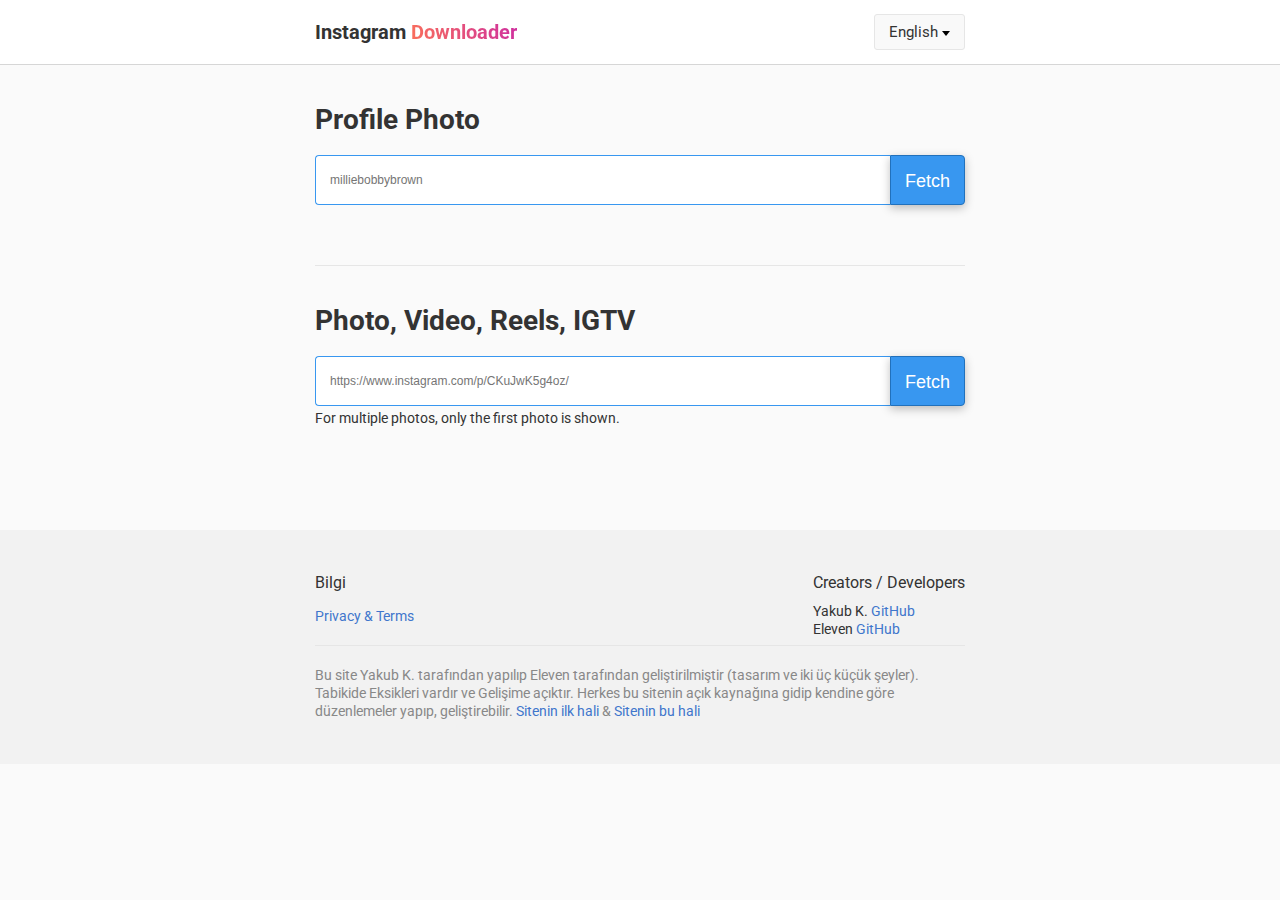
==== en.html @ a580e073 "Update en.html" ====
<!DOCTYPE html>
<html class="ltr" lang="en" dir="ltr">
   <head>
      <title>Instagram Downloader – Online Instagram Photo and Video downloader</title>
      <meta http-equiv="x-ua-compatible" content="ie=edge">
      <meta charset="utf-8">
      <meta name="viewport" content="width=device-width, initial-scale=1.0">
      <link rel="stylesheet" href="css/styles-fd42718d2a.css">
      <link rel="shortcut icon" href="https://instagram-brand.com/wp-content/uploads/2016/11/Instagram_AppIcon_Aug2017.png?w=300"/>
      <style type="text/css">
        .js div#preloader {
        position: fixed;
        left: 0;
        top: 0;
        z-index: 999;
        width: 100%;
        height: 100%;
        overflow: visible;
        background: #fff3ff url('https://i.pinimg.com/originals/fc/a6/b0/fca6b039de48f77a42c71747049d02ed.gif') no-repeat center center;
        }
     </style>
     <script src="https://code.jquery.com/jquery-1.10.2.js"></script>
     <script type="text/javascript">
        jQuery(document).ready(function ($) {
        
            $(window).load(function () {
                $('#preloader').fadeOut('slow', function () { $(this).remove(); });
            });
        
        });
     </script>
    </head>
   <body class="js" >
    <div id="preloader"></div>
      <div class="top" id="top">
         <div class="inner">
            <a class="logo" href="/">
            Instagram <span class="logo__core">Downloader</span></a>
            <nav class="top__nav">
               <ul>
                  <li class="menu-item filled">
                     <span class="has-items" role="button" tabindex="0" aria-expanded="false" aria-describedby="wcag-lang">English</span>
                     <ul>
                        <li><a class="current" href="#currentLang">English</a></li>
                        <li><a href="/tr.html">Türkçe</a></li>
                     </ul>
                  </li>
               </ul>
            </nav>
         </div>
      </div>
      <div class="container-top">
         <h1 class="title">Profile Photo</h1>
         <form class="js-downloader downloader" action="/api/get" method="post" onsubmit="event.preventDefault();">
            <div class="downloader__group"><input class="js-downloader__input downloader__input" type="text" id="kullaniciAdi" name="url" placeholder="milliebobbybrown"></div>
            <div class="downloader__actions"><span class="js-clear downloader__clear icon-close" tabindex="0" role="button"></span><button id="goruntule" class="button downloader__btn">Fetch</button></div>
         </form>
         <div class="row" style="margin-top:20px">
            <center>
            <div class="grid-7" id="profilediv">
            </div>
           </center>
    </div>
         <div class="js-media media"></div>
      </div>
      <div class="container-top">
        <h1 class="title">Photo, Video, Reels, IGTV</h1>
        <form class="js-downloader downloader" action="/api/get" method="post" onsubmit="event.preventDefault();">
           <div class="downloader__group"><input class="js-downloader__input downloader__input" type="text" id="picvid" name="url" placeholder="https://www.instagram.com/p/CKuJwK5g4oz/"><label class="downloader__help" for="instalink">For multiple photos, only the first photo is shown.</label></div>
           <div class="downloader__actions"><span class="js-clear downloader__clear icon-close" tabindex="0" role="button"></span><button id="indir" class="button downloader__btn">Fetch</button></div>
        </form>
        <div class="row" id="videodiv" style="margin-top:20px">
        </div>
     </div>
      <footer class="footer">
         <div class="inner">
            <nav class="footer__links">
               <ul class="footer-links__group">
                  <li class="list-title">Bilgi</li>
                  <li><a href="/#" style="text-decoration:none;">Privacy &amp; Terms</a></li>
               </ul>
               <div class="follow"><span class="follow__label">Creators / Developers</span>Yakub K. <a target="_blank" rel="noreferrer" href="https://github.com/yakubkrh" style="text-decoration:none;">GitHub</a><br>Eleven <a target="_blank" rel="noreferrer" href="https://github.com/elevenvac" style="text-decoration:none;">GitHub</a></div>
            </nav>
            <div class="footer__about">
               <div class="copy">Bu site Yakub K. tarafından yapılıp Eleven tarafından geliştirilmiştir (tasarım ve iki üç küçük şeyler). Tabikide Eksikleri vardır ve Gelişime açıktır. Herkes bu sitenin açık kaynağına gidip kendine göre düzenlemeler yapıp, geliştirebilir. <a target="_blank" rel="noreferrer" href="https://github.com/yakubkrh/instagramDownloader" style="text-decoration:none;">Sitenin ilk hali</a> & <a target="_blank" rel="noreferrer" href="https://github.com/elevenvac/instagram-downloader" style="text-decoration:none;">Sitenin bu hali</a></div>
            </div>
         </div>
      </footer>
      <link rel="preload" href="https://fonts.googleapis.com/css?family=Roboto:400,700">
      <link rel="stylesheet" href="https://fonts.googleapis.com/css?family=Roboto:400,700" media="print" onload="this.media='all'">
      <script src="js/jquery-1.12.4.js"></script>
      <script src="js/jquery-ui.js"></script>
      <script src="//maxcdn.bootstrapcdn.com/bootstrap/4.1.1/js/bootstrap.min.js"></script>
      <script>
          $(function () {
              $("#kullaniciAdi").autocomplete({
                  source: function (istek, sonuc) {
                      $.ajax({
                          url: "https://www.instagram.com/web/search/topsearch/?context=user&count=10&query=" + istek.term,
                          success: function (data) {
                              var obj = [];
                              $.each(data.users, function (i, yeni) {
                                  if (obj.indexOf(yeni.user.full_name) === -1) {
                                      obj.push({
                                          id: yeni.user.pk,
                                          label: yeni.user.full_name,
                                          title: yeni.user.username
                                      });
                                  }
                              });
                              sonuc(obj);
                          }
                      });
                  },
                  minLength: 2,
                  select: function (event, ui) {
                      event.preventDefault();
                      $("#kullaniciAdi").val(ui.item.title);
                  }
              });
          });
          $('#goruntule')['click'](function () {
              var kullaniciadi = $('#kullaniciAdi').val();
              var url = "https://www.instagram.com/" + kullaniciadi + "/?__a=1";
              $.getJSON(url, function (veri) {
                  $('#profilediv').empty();
                  var biografi = veri.graphql.user.biography;
                  biografi = biografi.replace(/\r\n/g, '<br />').replace(/[\r\n]/g, '<br />');
                  
                  var takipettigi = veri.graphql.user.edge_follow.count;
                  var takipedenler = veri.graphql.user.edge_followed_by.count;
                  var gonderisayisi = veri.graphql.user.edge_owner_to_timeline_media.count;
                  var tamad = veri.graphql.user.full_name;
                  var kullaniciadi = veri.graphql.user.username;
               
                  var profilresmi = veri.graphql.user.profile_pic_url;
                  var profilresmihd = veri.graphql.user.profile_pic_url_hd;
                  var txt = "Profili Gör";
                  var str = "";
                  str += '<div class="card text-center">' + '<img src="' + profilresmi + '" alt="profile-pic" class="profile" style="width:200px;border-radius:5px">' + '<br />';
                  str += '<p class="font-weight-light">' + tamad + '  (' + kullaniciadi + ')' + '</p>' + '<p class="job-title">' + biografi + '</p>';
                  str += '<a rel="nofollow" href="' + profilresmihd + '&amp;dl=1' + '" class="downloadbutton btn">'+"Profil Fotoğrafını İndir"+ '</a>';
                  str += '<div class="container-fluid">' + '<div style="display: inline-flex">';
                  str += '<div>' + '<h3 class="box-header">' + gonderisayisi + '</h3>' + '<p class="followers">' + "Gonderiler" + '</p>';
                  str += '</div>' + '&ensp;&ensp;' + '<div>' + '<h3>' + takipettigi + '</h3>' + '<p class="followers">' + "Takip Ettiği" + '</p>' + '</div>' +'&ensp;&ensp;';
                  str += '<div>' + '<h3>' + takipedenler + '</h3>' + '<p class="followers">' + "Takip Edenler" + '</p>' + '</div>' + '</div>' + '</div>' + '</div>';
                  $('#profilediv').append(str);
                
                 
                
              })
          });
          $('#indir')['click'](function (e) {
              var picvidlink = $('#picvid').val();
              var yenilink = "";
              var a = picvidlink;
              var temp = new Array();
              temp = a.split("?igshid=");
              yenilink = temp[0];
              var qs = yenilink + '?__a=1';
              $.getJSON(qs, function (veri) {
                  $('#videodiv').empty();
                  console.log(veri.graphql.shortcode_media.owner.profile_pic_url);
                  var profilpictureurl = veri.graphql.shortcode_media.owner.profile_pic_url;
                  var fullname = veri.graphql.shortcode_media.owner.full_name;
                  var username = veri.graphql.shortcode_media.owner.username;

                  var gonderiurl = "";
                  var text = "";
                  var degisecekstr = "";
                  var gonderitipi = veri.graphql.shortcode_media.__typename;
                  if (gonderitipi == "GraphVideo") {
                      gonderiurl = veri.graphql.shortcode_media.video_url;
                      text = "Videoyu İndir";
                      degisecekstr += '<video id="video" width="100%" autoplay="autoplay" loop="loop" muted="muted" controls="" __idm_id__="909815809">' + '<source src="' + gonderiurl + '" type="video/mp4">' + '</video>';
                  }
                  if (gonderitipi == "GraphImage") {
                      gonderiurl = veri.graphql.shortcode_media.display_url;
                      text = "Fotoğrafı İndir";
                      degisecekstr += '<img src="' + gonderiurl + '" style="width:100%;border-radius:5px;" class="profilepic img-circle" >';
                  }
                  if (gonderitipi == "GraphSidecar") {
                      gonderiurl = veri.graphql.shortcode_media.display_url;
                      text = "Fotoğrafı İndir";
                      degisecekstr += '<img src="' + gonderiurl + '" style="width:100%;border-radius:5px;" class="downloadimage" >';
                  } var str = "";

                 /* str += '<div class="card text-center">' + '<img src="' + gonderiurl + '" alt="profile-pic" class="profile" style="border-radius:5px">' + '<br />';
                  str += '<p class="font-weight-light">' + fullname + '  (' + username + ')' + '</p>' + '<p class="job-title">' + biografi + '</p>';
                  str += '<a rel="nofollow" href="' + profilpictureurl + '&amp;dl=1' + '" class="downloadbutton btn">'+"Fotoğrafı İndir"+ '</a>';
                  str += '<div class="container-fluid">' + '<div style="display: inline-flex">';
                  str += '<div>' + '<h3 class="box-header">' + gonderisayisi + '</h3>' + '<p class="followers">' + "Gonderiler" + '</p>';
                  str += '</div>' + '&ensp;&ensp;' + '<div>' + '<h3>' + takipettigi + '</h3>' + '<p class="followers">' + "Takip Ettiği" + '</p>' + '</div>' +'&ensp;&ensp;';
                  str += '<div>' + '<h3>' + takipedenler + '</h3>' + '<p class="followers">' + "Takip Edenler" + '</p>' + '</div>' + '</div>' + '</div>' + '</div>';
                  */
                  str += '<div id="data">' + '<center>';
                  str += degisecekstr;
                  str += '<a rel="nofollow" href="' + gonderiurl + '&amp;dl=1' + '<br>' + '"class="downloadbutton btn btn-group-justified">' + text + '</a>';
                  str += '</div>' + '</center>';
                  /*str += '<div class="card text-center">' + '<img src="' + gonderiurl + '" alt="profile-pic" class="profile" style="border-radius:5px;width:150px;">' + '<br />';
                  str += '<a rel="nofollow" href="' + gonderiurl + '&amp;dl=1' + '" class="downloadbutton btn btn-group-justified">' + text + '</a>';*/
                 /* str += '<a href="/"><img class="profilepic img-circle" src="' + profilpictureurl + '">' + '</a>';
                  str += '<a href="#" class="profilename">' + fullname + '</a>' + '<br>';
                  str += '<a href="#" class="username">' + '<span id="username" class="text-muted">' + username + '</span>' + '</a>' + '</div>';
                  str += '<div id="data">';
                  str += degisecekstr;
                  str += '<a rel="nofollow" href="' + gonderiurl + '&amp;dl=1' + '" class="downloadbutton btn btn-group-justified">' + text + '</a>';
                  */str += '</div>';
                  $('#videodiv').append(str);
              })
          });
      </script>
    </body>
</html>
---- css/styles-fd42718d2a.css ----
.downloadbutton {
    cursor: pointer;
    -webkit-appearance: none;
    border-radius: 3px;
    border-style: solid;
    border-width: 1px;
    font-size: 14px;
    font-weight: 300;
    line-height: 30px;
    outline: none;
    overflow: hidden;
    text-overflow: ellipsis;
    white-space: nowrap;
    background: #3897f0;
    border-color: #3897f0;
    color: #fff;
    margin-top: 10px;
    margin-right: 10px;
    margin-bottom: 30px;
    padding-left: 40px;
    padding-right: 40px;
    padding-top: 6px;
    padding-bottom: 6px;
    text-decoration:none;
}
.downloadbutton:hover {
    color: #fff;
}
.downloadbutton:focus {
    color: #fff;
    -webkit-appearance: none;
}

.hidden-sm {
	display: none
}

.row {
	position: relative;
	width: 100%
}

.row [class^="col"] {
	float: left;
	margin: 0.5rem 2%;
	min-height: 0.125rem
}

.row::after {
	content: "";
	display: table;
	clear: both
}

.col-1,
.col-2,
.col-3,
.col-4,
.col-5,
.col-6,
.col-7,
.col-8,
.col-9,
.col-10,
.col-11,
.col-12 {
	width: 96%
}

.col-1-sm {
	width: 4.33333%
}

.col-2-sm {
	width: 12.66667%
}

.col-3-sm {
	width: 21%
}

.col-4-sm {
	width: 29.33333%
}

.col-5-sm {
	width: 37.66667%
}

.col-6-sm {
	width: 46%
}

.col-7-sm {
	width: 54.33333%
}

.col-8-sm {
	width: 62.66667%
}

.col-9-sm {
	width: 71%
}

.col-10-sm {
	width: 79.33333%
}

.col-11-sm {
	width: 87.66667%
}

.col-12-sm {
	width: 96%
}

@media only screen and (min-width: 45em) {
	.col-1 {
		width: 4.33333%
	}
	.col-2 {
		width: 12.66667%
	}
	.col-3 {
		width: 21%
	}
	.col-4 {
		width: 29.33333%
	}
	.col-5 {
		width: 37.66667%
	}
	.col-6 {
		width: 46%
	}
	.col-7 {
		width: 54.33333%
	}
	.col-8 {
		width: 62.66667%
	}
	.col-9 {
		width: 71%
	}
	.col-10 {
		width: 79.33333%
	}
	.col-11 {
		width: 87.66667%
	}
	.col-12 {
		width: 96%
	}
	.hidden-sm {
		display: block
	}
}

@font-face {
	font-family: 'icomoon';
	src: url("../fonts/icomoon.eot?v=1");
	src: url("../fonts/icomoon.eot?v=1#iefix") format("embedded-opentype"), url("../fonts/icomoon.ttf?v=1") format("truetype"), url("../fonts/icomoon.woff?v=1") format("woff"), url("../fonts/icomoon.svg?v=1") format("svg");
	font-weight: normal;
	font-style: normal;
	font-display: swap
}

[class^="icon-"],
[class*=" icon-"] {
	font-family: 'icomoon' !important;
	speak: none;
	font-style: normal;
	font-weight: normal;
	font-variant: normal;
	text-transform: none;
	line-height: 1;
	-webkit-font-smoothing: antialiased;
	-moz-osx-font-smoothing: grayscale
}

.icon-logo:before {
	content: "\e904"
}

.icon-smile:before {
	content: "\e903"
}

.icon-sidecar:before {
	content: "\e901"
}

.icon-video:before {
	content: "\e900"
}

.icon-spinner:before {
	content: "\e97b"
}

.icon-export:before {
	content: "\e902"
}

.icon-instagram:before {
	content: "\ea92"
}

.icon-close:before {
	content: "\ea0f"
}

.icon-check:before {
	content: "\f00c"
}

.icon-image:before {
	content: "\f03e"
}

.icon-download:before {
	content: "\f019"
}

.icon-facebook:before {
	content: "\f09a"
}

.icon-youtube:before {
	content: "\f167"
}

.icon-comment:before {
	content: "\e906"
}

.icon-like:before {
	content: "\e905"
}

.icon-copy:before {
	content: "\e907"
}

.adsense {
	width: 650px;
	height: 90px;
	display: block;
	position: relative;
	margin: 0 auto;
	background: #f1f1f1
}

.adsense__loading {
	width: 100%;
	height: 100%;
	background-color: rgba(255, 255, 255, 0.9);
	display: table;
	position: absolute;
	top: 0;
	left: 0
}

.adsense__loaded .adsense__loading {
	display: none
}

.adsense__loading span {
	text-align: center;
	vertical-align: middle;
	display: table-cell
}

.adsense:before {
	display: none !important
}

.adsense ins {
	width: 100%;
	height: 100%;
	display: block
}

@media screen and (max-width: 1024px) {
	.adsense {
		width: 728px;
		min-height: 90px;
		max-height: 90px
	}
	.adsense:before {
		content: '1024'
	}
}

@media screen and (max-width: 800px) {
	.adsense {
		width: 100%;
		min-height: 60px;
		max-height: 90px
	}
	.adsense:before {
		content: '800'
	}
}

.generator {
	display: flex;
	flex-direction: row;
	justify-content: center;
	margin: 40px 0;
	align-items: baseline
}

@media only screen and (max-device-width: 414px) {
	.generator {
		flex-direction: column;
		align-items: center
	}
}

.generator__section {
	margin-left: 40px;
	width: 350px
}

@media only screen and (max-device-width: 414px) {
	.generator__section {
		margin-left: 0;
		margin-top: 10px;
		width: 300px
	}
}

.generator__profile {
	width: 220px;
	padding: 18px 8px;
	background: #fff;
	border-radius: 18px;
	box-shadow: 0 5px 10px 0 rgba(0, 0, 0, 0.16)
}

.generator__profile-image {
	max-width: 100%;
	min-height: 200px;
	background: #f9f9f9;
	display: block;
	box-sizing: border-box
}

.generator__profile-image.holder {
	border: 2px dashed transparent;
	cursor: pointer;
	display: flex;
	align-items: center;
	justify-content: center;
	color: #ccc
}

.generator__profile-image img {
	max-width: 100%
}

.generator__profile-top {
	margin-bottom: 5px
}

.generator__profile-avatar {
	background: #f1f1f1;
	border-radius: 50%;
	width: 30px;
	height: 30px;
	margin-right: 5px;
	display: inline-block;
	vertical-align: middle
}

.generator__profile-name {
	font-weight: bold
}

.file-upload {
	position: relative
}

.file-upload input {
	position: absolute;
	left: 0;
	top: 0;
	width: 100%;
	height: 100%;
	z-index: 1;
	opacity: 0;
	cursor: pointer
}

.file-upload__label {
	font-size: 16px;
	margin-bottom: 5px;
	display: block;
	padding: 10px;
	border: 2px dashed #e6e6e6;
	transition: all .2s ease;
	cursor: pointer
}

.file-upload__name {
	display: block;
	color: #3897f0;
	font-size: 13px;
	margin-top: 4px;
	word-break: break-all
}

.file-upload__name:empty {
	display: none
}

input.uploaded+.file-upload__label,
input:hover+.file-upload__label,
input:focus+.file-upload__label {
	border-color: #3897f0
}

.generator__suggestion {
	margin-top: 20px;
	padding-top: 20px;
	border-top: 1px solid #e6e6e6
}

.generator__suggestion h3 {
	margin: 0
}

.generator__suggestion p {
	margin: 0;
	color: #656565
}

.generator__suggestion-tags {
	padding: 10px;
	border: 1px solid #e6e6e6;
	margin: 10px 0
}

.tag {
	padding: 2px 3px;
	cursor: pointer;
	border: 1px solid #ccc;
	display: inline-block;
	margin: 0 4px 4px 0;
	border-radius: 3px;
	transition: all .2s ease
}

.tag:hover {
	border-color: #3897f0
}

.tag:focus {
	border-color: #000;
	border-style: dashed
}

.tag__remove {
	user-select: none;
	margin-left: 4px
}

.tag__count {
	color: #a5a5a5;
	font-size: 11px
}

.user-profile {
	display: flex;
	flex-direction: row
}

.user-profile__pic {
	width: 160px;
	display: inline-block;
	text-align: center;
	margin-right: 24px
}

.user-profile__pic img {
	display: block;
	max-width: 100%;
	border-radius: 100%;
	margin-bottom: 4px
}

.user-profile__username {
	font-size: 20px;
	margin-bottom: 5px
}

.user-profile__fullname {
	font-weight: bold
}

.user-profile__follow {
	margin: 10px 0
}

.user-profile__desc {
	margin: 5px 0 10px
}

.post-export {
	position: absolute;
	bottom: 35px;
	padding: 3px 14px;
	text-align: left;
	background: rgba(255, 255, 255, 0.8);
	width: 100%;
	box-sizing: border-box;
	-webkit-transition: all .1s ease-out;
	-moz-transition: all .1s ease-out;
	-ms-transition: all .1s ease-out;
	-o-transition: all .1s ease-out;
	transition: all .1s ease-out
}

.post-export__type {
	display: flex;
	color: #000;
	text-decoration: none;
	font-size: 13px;
	align-items: center;
	line-height: 16px
}

.post-export__type .icon-export {
	font-size: 24px;
	margin-right: 7px
}

.post-stat {
	background: #f1f1f1de;
	border-radius: 3px 3px 0 0;
	padding: 2px 5px;
	text-align: left;
	font-size: 10px;
	position: absolute;
	width: 100%
}

.post-stat__copy {
	cursor: pointer
}

.scroll-area {
	max-height: 214px;
	overflow: auto
}

.sample-excel__icon {
	background: url("../images/icon-excel.png") 0 0 no-repeat;
	background-size: contain;
	padding-left: 18px;
	font-weight: bold
}

.spreadsheet-icon {
	background: url("/assets/images/icons/google-spreadsheet-icon.svg") no-repeat 0px 0px;
	width: 20px;
	height: 20px;
	display: inline-block;
	vertical-align: top;
	margin: 2px 0 0 -2px
}

.foot .sample-excel__icon {
	font-size: 13px;
	font-weight: normal;
	padding-left: 24px
}

.export-icon-winner {
	width: 20px;
	vertical-align: middle
}

.export-drop-down {
	background: #f9f9f9;
	padding: 5px;
	border-radius: 3px;
	margin: 5px 0 15px
}

.export-order-details {
	font-size: 14px;
	line-height: 22px;
	color: #4b4b4b
}

.faq-section details[open] {
	border: 1px solid #3897f0;
	box-shadow: 0 1px 3px 0 rgba(44, 119, 189, 0.3)
}

.faq-section summary {
	display: block;
	font-size: 16px
}

.faq-section summary~* {
	padding: 0 0 0 10px
}

.faq-section .block-bordered {
	padding: 5px
}

.svg-icon {
	width: 20px;
	vertical-align: middle;
	margin-right: 5px
}

.customer-support {
	list-style: none;
	padding: 0
}

.customer-support li {
	margin: 0 0 7px
}

.customer-support a {
	color: #000
}

.packages {
	display: flex;
	list-style: none;
	padding: 0
}

.packages .data-table {
	margin: 5px 7px
}

.packages .data-table li {
	padding: 2px 12px;
	font-size: 14px;
	text-align: left
}

.packages .scroll-area {
	max-height: 164px
}

.package__item {
	width: 48%;
	text-align: center;
	border-radius: 3px
}

.package__item:first-child {
	margin-right: 14px
}

.package__type {
	margin: 0 0 5px
}

.badge {
	margin-left: 4px;
	color: #e34a4a;
	background: #fff1f1;
	padding: 2px 5px;
	border-radius: 3px;
	font-size: 11px;
	text-transform: uppercase;
	letter-spacing: .4px;
	border: 1px solid #fcc0c0;
	box-shadow: 0 1px 3px 1px rgba(227, 74, 74, 0.2)
}

.modal__overlay {
	position: fixed;
	top: 0;
	left: 0;
	right: 0;
	bottom: 0;
	background: rgba(0, 0, 0, 0.6);
	display: flex;
	justify-content: center;
	align-items: center
}

.modal__container {
	background-color: #fff;
	padding: 30px;
	max-width: 500px;
	max-height: 100vh;
	border-radius: 4px;
	overflow-y: auto;
	box-sizing: border-box
}

.modal__header {
	display: flex;
	justify-content: space-between;
	align-items: center
}

.modal__title {
	margin-top: 0;
	margin-bottom: 0;
	font-weight: 600;
	font-size: 1.25rem;
	line-height: 1.25;
	box-sizing: border-box
}

.modal__close {
	background: transparent;
	border: 0;
	font-weight: bold;
	font-size: 22px;
	color: #747474
}

.modal__header .modal__close:before {
	content: "\2715"
}

.modal__content {
	margin-top: 2rem;
	margin-bottom: 2rem;
	line-height: 1.5;
	color: rgba(0, 0, 0, 0.8)
}

@keyframes mmfadeIn {
	from {
		opacity: 0
	}
	to {
		opacity: 1
	}
}

@keyframes mmfadeOut {
	from {
		opacity: 1
	}
	to {
		opacity: 0
	}
}

@keyframes mmslideIn {
	from {
		transform: translateY(15%)
	}
	to {
		transform: translateY(0)
	}
}

@keyframes mmslideOut {
	from {
		transform: translateY(0)
	}
	to {
		transform: translateY(-10%)
	}
}

.micromodal-slide {
	display: none
}

.micromodal-slide.is-open {
	display: block
}

.micromodal-slide[aria-hidden="false"] .modal__overlay {
	animation: mmfadeIn 0.3s cubic-bezier(0, 0, 0.2, 1)
}

.micromodal-slide[aria-hidden="false"] .modal__container {
	animation: mmslideIn 0.3s cubic-bezier(0, 0, 0.2, 1)
}

.micromodal-slide[aria-hidden="true"] .modal__overlay {
	animation: mmfadeOut 0.3s cubic-bezier(0, 0, 0.2, 1)
}

.micromodal-slide[aria-hidden="true"] .modal__container {
	animation: mmslideOut 0.3s cubic-bezier(0, 0, 0.2, 1)
}

.micromodal-slide .modal__container,
.micromodal-slide .modal__overlay {
	will-change: transform
}

.autocomplete {
	position: relative;
	max-width: 400px
}

.autocomplete-reset {
	transition: opacity .3s linear;
	opacity: .7;
	cursor: pointer;
	margin-left: 2px
}

.autocomplete-reset:hover,
.autocomplete-resetfocus {
	opacity: 1
}

.autocomplete[data-loading="true"]::after {
	content: "";
	border: 2px solid rgba(0, 0, 0, 0.12);
	border-right: 2px solid rgba(0, 0, 0, 0.48);
	border-radius: 100%;
	width: 14px;
	height: 14px;
	position: absolute;
	right: 12px;
	top: 50%;
	transform: translateY(-50%);
	animation: rotate .5s infinite linear
}

.autocomplete-result-list {
	-webkit-transition: all .1s ease-out;
	-moz-transition: all .1s ease-out;
	-ms-transition: all .1s ease-out;
	-o-transition: all .1s ease-out;
	transition: all .1s ease-out;
	background: #fff;
	padding: 5px 10px;
	list-style: none;
	border: 1px solid #c7c6c6;
	border-radius: 3px;
	max-width: 380px;
	box-shadow: 0 1px 10px 0 rgba(0, 0, 0, 0.2);
	margin: 10px 0;
	max-height: 296px;
	overflow-y: auto
}

.autocomplete-list-item {
	padding: 8px 10px;
	color: #333;
	border-top: 1px solid #e6e6e6;
	cursor: pointer
}

.autocomplete-list-item:first-child {
	border-top: none
}

.autocomplete-list-item:hover,
.autocomplete-list-item[aria-selected=true],
.autocomplete-list-item:focus {
	background: #f9f9f9;
	border-radius: 3px
}

.autocomplete-selected-location {
	padding: 5px 5px 0;
	font-size: 12px;
	line-height: 15px
}

.autocomplete-selected-location .text-link {
	font-size: inherit
}

.autocomplete-selected-location-tip {
	color: #777;
	margin-top: 3px
}

@keyframes rotate {
	from {
		transform: translateY(-50%) rotate(0deg)
	}
	to {
		transform: translateY(-50%) rotate(359deg)
	}
}

.posts {
	margin: 20px 0;
	padding: 0;
	list-style: none
}

.post {
	margin-bottom: 20px;
	padding-bottom: 20px;
	border-bottom: 1px solid #e6e6e6
}

.post:last-child {
	border: 0
}

.post-title {
	margin: 0 0 5px
}

.post-title a {
	font-size: 18px;
	color: #333;
	text-decoration: none
}

.post-description {
	margin: 5px 0
}

.posts-box .post {
	display: flex;
	flex-direction: row;
	padding: 14px;
	box-shadow: 0 1px 2px 0 rgba(51, 51, 51, 0.13);
	background: #fff;
	border-radius: 3px;
	align-items: center
}

@media only screen and (max-device-width: 414px) {
	.posts-box .post {
		flex-direction: column
	}
}

.posts-box .post-preview {
	margin-right: 14px
}

.posts-box .post-preview img {
	width: 130px
}

@media only screen and (max-device-width: 414px) {
	.posts-box .post-preview {
		margin-right: 0;
		margin-bottom: 14px
	}
}

.post-joined {
	background: #fff;
	box-shadow: 0 1px 2px 0 rgba(51, 51, 51, 0.13)
}

.post-joined .post {
	box-shadow: none;
	margin-bottom: 0
}

body {
	font: 14px/18px "Roboto", Helvetica, Arial, sans-serif;
	margin: 0;
	background: #fafafa;
	color: #333
}

.offline .top:before {
	content: 'You are offline. Please check your internet connection.';
	background: #f1f1f1;
	padding: 5px 14px;
	display: block;
	font-size: 14px;
	line-height: 20px
}

hr {
	background: #e6e6e6;
	border: 0;
	height: 1px;
	margin: 10px 0
}

a {
	color: #4076cc;
	line-height: inherit;
	cursor: pointer
}

a:hover {
	text-decoration: none
}

.tip-text {
	font-size: 12px;
	color: #777
}

blockquote {
	border-left: 2px solid #e6e6e6;
	margin-left: 0;
	padding-left: 14px;
	color: #777
}

summary::-webkit-details-marker {
	display: none
}

summary::-moz-list-bullet {
	list-style-type: none
}

summary::marker {
	display: none
}

summary {
	padding: .3em .6em .3em 1.5em;
	display: inline-block;
	font-size: 1.4em;
	cursor: pointer;
	position: relative;
	border: 1px dashed #fff
}

summary:before {
	left: .3em;
	top: .4em;
	color: transparent;
	background: url("[data-uri]") no-repeat 50% 50%/1em 1em;
	width: 1em;
	height: 1em;
	content: "";
	position: absolute;
	transition: transform .5s
}

details[open]>summary:before {
	transform: rotateZ(90deg)
}

summary~* {
	padding: 0 1em 0 1em
}

details[open] summary~* {
	animation: sweep .5s ease-in-out
}

@keyframes sweep {
	0% {
		opacity: 0
	}
	100% {
		opacity: 1
	}
}

summary:focus {
	outline: 0
}

details {
	display: block;
	margin-bottom: .5rem
}

body .center {
	text-align: center !important
}

body .mt-0 {
	margin-top: 0
}

body .mt-5 {
	margin-top: 5px
}

body .mt-10 {
	margin-top: 10px
}

body .mr-7 {
	margin-right: 7px
}

body .mb-10 {
	margin-bottom: 10px
}

body .mb-0 {
	margin-bottom: 0
}

body .co-g {
	color: #749527
}

body .fs-11 {
	font-size: 11px
}

body .fw-n {
	font-weight: normal
}

body .pos-r {
	position: relative
}

body .mw-60 {
	max-width: 60px
}

.avatar {
	border-radius: 50%;
	vertical-align: middle;
	margin-right: 5px
}

.avatar.small {
	width: 30px
}

.highlight-bock {
	padding: 5px;
	background: #f9f9f9
}

.menu-item {
	position: relative;
	outline: 0;
	display: inline-block;
	margin-right: 5px
}

@media only screen and (max-device-width: 414px) {
	.menu-item {
		margin: 0 0 5px
	}
	.menu-item.item-compact a {
		padding: 5px 8px;
		background: #3897f01f;
		color: #0f589b;
		border: 1px solid #b5dafc
	}
}

.menu-item:last-child {
	margin: 0
}

.menu-item__label {
	font-weight: bold;
	border-bottom: 1px solid #e6e6e6;
	margin: 10px;
	padding: 0 0 10px;
	display: block;
	color: #333;
	letter-spacing: 0.3px
}

.menu-item>a,
.menu-item>span {
	-webkit-transition: all .1s ease-out;
	-moz-transition: all .1s ease-out;
	-ms-transition: all .1s ease-out;
	-o-transition: all .1s ease-out;
	transition: all .1s ease-out;
	display: block;
	cursor: pointer;
	position: relative;
	padding: 8px 14px;
	border-radius: 3px;
	font-size: 15px
}

.menu-item>a.has-items:focus,
.menu-item>span.has-items:focus {
	outline: 1px dashed
}

.menu-item>a.has-items:after,
.menu-item>span.has-items:after {
	content: '';
	width: 0;
	height: 0;
	border-style: solid;
	border-width: 5px 4px 0 4px;
	border-color: #000000 transparent transparent transparent;
	vertical-align: middle;
	display: inline-block;
	margin-left: 4px
}

.menu-item ul {
	-webkit-transition: all .1s ease-out;
	-moz-transition: all .1s ease-out;
	-ms-transition: all .1s ease-out;
	-o-transition: all .1s ease-out;
	transition: all .1s ease-out;
	visibility: hidden;
	opacity: 0;
	position: absolute;
	z-index: 2;
	background: #fff;
	padding: 5px 10px;
	top: 90%;
	list-style: none;
	border: 1px solid #c7c6c6;
	width: 225px;
	box-shadow: 0 1px 10px 0 rgba(0, 0, 0, 0.2)
}

.menu-item:hover ul,
.menu-item.open ul {
	visibility: visible;
	opacity: 1;
	top: 100%
}

.menu-item ul a {
	display: block;
	padding: 8px 10px;
	color: #333
}

.menu-item ul a:hover {
	background: #f9f9f9;
	border-radius: 3px
}

.menu-item ul a.current {
	font-weight: bold
}

.menu-item ul a.current:after {
	content: '';
	border: solid #7c9843;
	border-width: 0 2px 2px 0;
	margin-top: 5px;
	width: 3px;
	height: 6px;
	transform: rotate(45deg)
}

.menu-item.filled>a,
.menu-item.filled>span {
	-webkit-transition: all .1s ease-out;
	-moz-transition: all .1s ease-out;
	-ms-transition: all .1s ease-out;
	-o-transition: all .1s ease-out;
	transition: all .1s ease-out;
	background: #f9f9f9;
	border: 1px solid #e6e6e6
}

.menu-item.filled ul {
	margin-top: -2px
}

.menu-item.filled:hover>a,
.menu-item.filled:hover>span,
.menu-item.filled:focus>span {
	background: #fff;
	border-color: #c7c6c6;
	border-bottom-color: #fff;
	z-index: 3
}

.hide {
	display: none
}

.top {
	border-bottom: 1px solid rgba(51, 51, 51, 0.2);
	background: #fff
}

.top .inner {
	display: flex;
	flex-direction: row;
	justify-content: space-between;
	align-items: center
}

.top__nav {
	display: inline-block
}

@media only screen and (max-device-width: 414px) {
	.top__nav {
		text-align: right
	}
}

.top__nav>ul {
	list-style: none;
	margin: 0;
	padding: 0
}

.top__nav a {
	display: inline-block;
	color: #333;
	font-size: 16px;
	text-decoration: none
}

.button.lang {
	height: 30px;
	line-height: 30px;
	margin: 0 0 0 5px;
	font-size: 14px
}

.logo {
	-webkit-transition: all .3s ease-out;
	-moz-transition: all .3s ease-out;
	-ms-transition: all .3s ease-out;
	-o-transition: all .3s ease-out;
	transition: all .3s ease-out;
	text-align: center;
	font-size: 20px;
	font-weight: bold;
	color: #333;
	display: inline-block;
	vertical-align: middle;
	text-decoration: none
}

@media only screen and (max-device-width: 812px) {
	.logo {
		font-size: 16px
	}
}

.logo__core {
	background: -moz-linear-gradient(21deg, #fa705a 0%, #ce2ea0 100%);
	background: -webkit-gradient(linear, left top, right top, color-stop(0%, #fa705a), color-stop(100%, #ce2ea0));
	background: -webkit-linear-gradient(21deg, #fa705a 0%, #ce2ea0 100%);
	background: -o-linear-gradient(21deg, #fa705a 0%, #ce2ea0 100%);
	background: -ms-linear-gradient(21deg, #fa705a 0%, #ce2ea0 100%);
	background: linear-gradient(69deg, #fa705a 0%, #ce2ea0 100%);
	background-clip: text;
	-webkit-background-clip: text;
	-webkit-text-fill-color: transparent;
	text-shadow: none
}

.logo__icon {
	display: inline-block;
	width: 40px;
	height: 40px;
	text-align: center;
	border-radius: 12px;
	color: #fff;
	font-size: 32px;
	line-height: 42px;
	vertical-align: middle;
	background: #d6249f;
	background: radial-gradient(circle at 30% 107%, #fdf497 0%, #fdf497 5%, #fd5949 45%, #d6249f 60%, #285AEB 90%);
	margin-top: -10px
}

@media only screen and (max-device-width: 812px) {
	.logo__icon {
		width: 30px;
		height: 30px;
		border-radius: 10px;
		font-size: 22px;
		line-height: 30px
	}
}

.logo__icon span {
	line-height: inherit
}

.container,
.inner {
	max-width: 650px;
	margin: 0 auto;
	padding: 14px
}

.container-top {
	padding: 20px 14px 0;
	max-width: 650px;
	margin: 0 auto
}

h1 {
	line-height: 30px
}

.title {
	text-align: left;
	color: #333;
	font-size: 28px;
	margin: 20px 0;
	line-height: 30px
}

h2 {
	font-size: 22px;
	line-height: 28px
}

.sub-title {
	font-size: 22px;
	line-height: 30px;
	margin: 10px 0;
	color: #484848
}

.spin {
	-webkit-animation: spin .6s infinite linear;
	animation: spin .6s infinite linear;
	display: inline-block
}

@-webkit-keyframes spin {
	0% {
		-webkit-transform: rotate(0deg);
		transform: rotate(0deg)
	}
	100% {
		-webkit-transform: rotate(359deg);
		transform: rotate(359deg)
	}
}

@keyframes spin {
	0% {
		-webkit-transform: rotate(0deg);
		transform: rotate(0deg)
	}
	100% {
		-webkit-transform: rotate(359deg);
		transform: rotate(359deg)
	}
}

.button {
	user-select: none;
	font-size: 18px;
	background: #3897f0;
	border: 1px solid #2171bc;
	color: #fff;
	-webkit-appearance: none;
	display: inline-block;
	cursor: pointer;
	border-radius: 4px;
	-webkit-transition: all .3s ease-out;
	-moz-transition: all .3s ease-out;
	-ms-transition: all .3s ease-out;
	-o-transition: all .3s ease-out;
	transition: all .3s ease-out;
	height: 40px;
	padding: 0 14px;
	line-height: 40px;
	box-sizing: border-box;
	box-shadow: 0 3px 10px rgba(0, 0, 0, 0.25);
	text-decoration: none
}

.button.light {
	background: #f9f9f9;
	border: 1px solid #ccc;
	color: #333;
	box-shadow: none
}

.button.light:hover {
	background: #f1f1f1
}

.button.light:focus {
	outline: 0;
	border-color: #333;
	box-shadow: none
}

.button.light:active {
	box-shadow: none
}

.button:hover {
	background: #4aa5f9
}

.button:focus {
	outline: 0;
	border-color: #10497e;
	box-shadow: 0 0 0 3px rgba(56, 151, 240, 0.2)
}

.button:active {
	box-shadow: inset 0 1px 1px 1px rgba(0, 0, 0, 0.25)
}

.button.tiny {
	font-size: 14px;
	height: 25px;
	line-height: 25px;
	padding: 0 7px
}

.downloader,
.media {
	position: relative;
	max-width: 650px;
	margin: 0 auto
}

.loading .downloader,
.form-loading,
.section-loading {
	position: relative;
	cursor: not-allowed
}

.loading .downloader:after,
.form-loading:after,
.section-loading:after {
	content: attr(data-message);
	display: flex;
	align-items: center;
	justify-content: center;
	padding-top: 30px;
	position: absolute;
	left: 0;
	right: 0;
	bottom: 0;
	top: 0;
	z-index: 1;
	background: rgba(255, 255, 255, 0.8)
}

.loading .downloader:before,
.form-loading:before,
.section-loading:before {
	content: "\e97b";
	font-family: 'icomoon' !important;
	speak: none;
	font-style: normal;
	font-weight: normal;
	font-variant: normal;
	text-transform: none;
	line-height: 1;
	-webkit-font-smoothing: antialiased;
	-moz-osx-font-smoothing: grayscale;
	-webkit-animation: spin .6s infinite linear;
	animation: spin .6s infinite linear;
	display: inline-block;
	font-size: 40px;
	top: 50%;
	position: absolute;
	left: 50%;
	margin: -40px 0 0 -20px;
	color: rgba(0, 0, 0, 0.7);
	z-index: 2
}

.inline-loader:before {
	content: "\e97b";
	font-family: 'icomoon' !important;
	speak: none;
	font-style: normal;
	font-weight: normal;
	font-variant: normal;
	text-transform: none;
	line-height: 1;
	-webkit-font-smoothing: antialiased;
	-moz-osx-font-smoothing: grayscale;
	-webkit-animation: spin .6s infinite linear;
	animation: spin .6s infinite linear;
	display: inline-block;
	font-size: 14px;
	color: inherit;
	margin-right: 5px
}

.downloader {
	display: flex;
	flex-direction: row;
	justify-content: center
}

.downloader__input {
	-webkit-transition: all .3s ease-out;
	-moz-transition: all .3s ease-out;
	-ms-transition: all .3s ease-out;
	-o-transition: all .3s ease-out;
	transition: all .3s ease-out;
	height: 50px;
	padding: 0 14px;
	line-height: 50px;
	box-sizing: border-box
}

.downloader__btn {
	white-space: nowrap;
	height: 50px;
	line-height: 50px
}

.downloader__group {
	width: 100%
}

.downloader__input {
	border: 1px solid #3897f0;
	border-radius: 4px;
	width: 100%;
	border-right: 0;
	font-size: 12px
}

.downloader__input:focus {
	outline: 0;
	box-shadow: 0 0 0 3px rgba(56, 151, 240, 0.2)
}

.downloader__help {
	display: block;
	font-size: 14px;
	line-height: 14px;
	margin: 5px 0
}

.downloader__actions {
	position: relative
}

.downloader__clear {
	position: absolute;
	top: 0;
	height: 50px;
	width: 35px;
	text-align: center;
	line-height: 50px;
	opacity: .5;
	display: none
}

.downloaded .button {
	border: 1px solid #fff
}

.cleaner .downloader__clear {
	display: block
}

.media {
	margin-top: 20px;
	padding-bottom: 20px;
	border-bottom: 1px solid #e6e6e6
}

.media__group.stories {
	white-space: nowrap;
	overflow: auto
}

.media__group.posts {
	display: flex;
	flex-direction: row;
	flex-wrap: wrap;
	justify-content: space-between
}

.media__title {
	text-align: left;
	margin: 20px 0 0
}

.media__block {
	-webkit-transition: all .3s ease-out;
	-moz-transition: all .3s ease-out;
	-ms-transition: all .3s ease-out;
	-o-transition: all .3s ease-out;
	transition: all .3s ease-out;
	position: relative;
	overflow: hidden;
	padding: 5px 0;
	margin: 5px 15px 5px 0;
	display: inline-block;
	vertical-align: top;
	text-align: center;
	max-width: 204px
}

.media__block:nth-child(3n+3) {
	margin-right: 0
}

@media only screen and (max-device-width: 812px) {
	.media__block {
		font-size: 32px;
		width: calc(50% - 14px);
		max-width: 200px
	}
	.media__block:nth-child(2n+2) {
		margin-right: 0
	}
}

.media__block .button {
	border-top-left-radius: 0;
	border-top-right-radius: 0;
	margin-top: -1px;
	width: 100%;
	box-shadow: none
}

.media__block.stories {
	width: 94px;
	margin: 10px 5px 10px 0
}

.media__block.stories:last-child {
	margin-right: 0
}

.media__block.stories:nth-child(3n+3) {
	margin-right: 5px
}

.media__block.stories .button {
	padding: 0;
	font-size: 11px;
	height: 26px;
	line-height: 26px
}

.media__preview {
	vertical-align: middle;
	display: block;
	box-sizing: border-box;
	border: 1px solid #e6e6e6;
	line-height: 0;
	font-size: 0;
	cursor: pointer;
	max-width: 100%;
	min-height: 100px;
	background: #f9f9f9
}

.media__preview:focus {
	outline: 0
}

.media__download {
	font-size: 14px;
	height: 30px;
	line-height: 30px
}

@media only screen and (max-device-width: 812px) {
	.media__download {
		font-size: 12px
	}
}

.media__icon {
	position: absolute;
	top: 10px;
	right: 8px;
	font-size: 30px;
	color: #fff;
	text-shadow: 0px 1px 3px rgba(51, 51, 51, 0.2)
}

.media__more {
	margin-top: 40px
}

.media__more .button {
	min-width: 200px;
	height: 50px;
	line-height: 50px;
	font-size: 20px;
	margin: 0 auto;
	display: block
}

.media__more .button.loading {
	opacity: .5
}

.article {
	max-width: 700px;
	margin: 0 auto;
	color: rgba(0, 0, 0, 0.84)
}

.article .title {
	text-align: left
}

.article img {
	max-width: 280px;
	width: 100%;
	border: 1px solid #e6e6e6;
	box-sizing: border-box
}

.article .img-full-width {
	max-width: 100%
}

.article time {
	font-size: 12px;
	color: #888
}

p {
	line-height: 25px;
	font-size: 15px
}

ol,
ul {
	padding-left: 16px
}

ol li,
ul li {
	margin: 2px 0
}

.breadcrumbs {
	list-style: none;
	padding: 0;
	margin: 0 0 20px
}

.breadcrumbs>li {
	display: inline;
	margin: 2px 3px 2px 0
}

.breadcrumbs__current {
	color: #888
}

.breadcrumbs .sep {
	margin-left: 3px
}

.text-link {
	cursor: pointer;
	border: 0;
	border-bottom: 1px dashed;
	text-decoration: none;
	padding: 0;
	font-size: 14px;
	color: #333;
	background: transparent;
	-webkit-appearance: none
}

.text-link.small {
	font-size: 12px
}

.text-link:hover {
	text-decoration: none
}

.footer {
	padding: 30px 0;
	margin-top: 80px;
	background: #f2f2f2
}

@media only screen and (max-device-width: 812px) {
	.footer {
		flex-direction: column;
		flex-flow: column-reverse
	}
}

.footer li {
	margin: 12px 0 0
}

.footer li.list-title {
	font-size: 16px;
	padding: 0 0 3px;
	margin: 0 0 7px
}

.footer__links {
	display: flex;
	flex-direction: row;
	justify-content: space-between;
	margin-bottom: 20px;
	border-bottom: 1px solid #e6e6e6
}

@media only screen and (max-device-width: 812px) {
	.footer__links {
		flex-direction: column;
		margin-bottom: 20px;
		flex-flow: wrap
	}
}

.footer-links__group {
	list-style: none;
	margin: 0 30px 20px 0;
	padding: 0
}

.footer-links__group:last-child {
	margin: 0
}

.sep {
	color: #e6e6e6
}

.copy {
	color: #888
}

.follow__label {
	display: block;
	font-size: 16px;
	padding: 0 0 3px;
	margin: 0 0 7px
}

.follow__label+.follow__icon {
	margin-left: 0
}

.follow__icon {
	-webkit-transition: all .3s linear;
	-moz-transition: all .3s linear;
	-ms-transition: all .3s linear;
	-o-transition: all .3s linear;
	transition: all .3s linear;
	display: inline-block;
	height: 37px;
	width: 37px;
	border-radius: 50%;
	color: #fff;
	background: #333;
	text-align: center;
	line-height: 40px;
	border: 1px solid;
	margin-left: 5px;
	font-size: 20px;
	text-decoration: none;
	vertical-align: middle
}

.follow__icon:first-child {
	margin-left: 0
}

.follow__icon.icon-instagram {
	background: #d6249f;
	background: radial-gradient(circle at 30% 107%, #fdf497 0%, #fdf497 5%, #fd5949 45%, #d6249f 60%, #285aeb 90%)
}

.follow__icon.icon-facebook {
	background: #3b5998;
	border-color: #3b5998
}

.follow__icon.icon-youtube {
	background: #cc181e;
	border-color: #cc181e
}

.follow__icon:hover,
.follow__icon:focus {
	outline: 0;
	color: #fff;
	box-shadow: inset 0 0 0 3px rgba(255, 255, 255, 0.5)
}

.follow__icon .fa {
	font-size: 20px
}

.lazy:not(.loaded) {
	min-height: 200px;
	background: #f9f9f9;
	text-indent: -1009px;
	width: 100%;
	display: block
}

.quick-links li {
	margin-top: 10px
}

.quick-links li:first-child {
	margin-top: 0
}

.quick-links a {
	font-size: 16px;
	line-height: 20px
}

.video-frame {
	overflow: hidden;
	display: block;
	width: 100%;
	max-width: 560px;
	height: 315px
}

.ltr .menu-item ul {
	right: 0;
	text-align: left
}

.ltr .menu-item ul a.current:after {
	float: right
}

.ltr .downloader__input {
	border-top-right-radius: 0;
	border-bottom-right-radius: 0;
	border-right: 0
}

.ltr .downloader__btn {
	border-top-left-radius: 0;
	border-bottom-left-radius: 0
}

.ltr .downloader__clear {
	right: 100%
}

.ltr .cleaner .downloader__input {
	padding-right: 40px
}

.rtl .svg-icon {
	margin-left: 5px;
	margin-right: 0
}

@media only screen and (max-device-width: 414px) {
	.rtl .top__nav {
		text-align: left
	}
}

.rtl .menu-item ul {
	left: 0;
	text-align: right
}

.rtl .menu-item ul a.current:after {
	float: left
}

.rtl .menu-item>a.has-items:after,
.rtl .menu-item>span.has-items:after {
	margin-left: 0;
	margin-right: 5px
}

.rtl .downloader__input {
	border-top-left-radius: 0;
	border-bottom-left-radius: 0;
	border-left: 0;
	border-right: 1px solid #3897f0
}

.rtl .downloader__btn {
	border-top-right-radius: 0;
	border-bottom-right-radius: 0
}

.rtl .downloader__clear {
	left: 100%
}

.rtl .cleaner .downloader__input {
	padding-left: 40px
}

.form-group {
	display: block;
	margin-bottom: 20px
}

.form-radio-group label {
	display: block;
	margin-bottom: 5px
}

.form-radio {
	cursor: pointer
}

.form-radio input {
	-webkit-appearance: none;
	-moz-appearance: none;
	display: inline-block;
	position: relative;
	background-color: #f1f1f1;
	border: 1px solid #f1f1f1;
	color: #666;
	top: 7px;
	height: 20px;
	width: 20px;
	border-radius: 50px;
	cursor: pointer;
	margin-right: 8px;
	outline: none
}

.form-radio input:hover {
	border-color: #3897f0
}

.form-radio input:focus,
.form-radio input:checked {
	box-shadow: 0 0 0 3px rgba(56, 151, 240, 0.2);
	border-color: #3897f0
}

.form-radio input:checked {
	background-color: #f1f1f1
}

.form-radio input:checked::before {
	position: absolute;
	font: 13px/1 'Open Sans', sans-serif;
	left: 5px;
	top: 1px;
	content: '\02143';
	transform: rotate(40deg)
}

.form-input {
	padding: 0 14px;
	height: 30px;
	line-height: 30px;
	font-size: 14px;
	border: 1px solid #e6e6e6;
	border-radius: 3px;
	width: 100%;
	max-width: 400px;
	outline: 0;
	box-sizing: border-box
}

.form-input:hover,
.form-input:focus {
	border-color: #3897f0
}

.form-input:focus {
	box-shadow: 0 0 0 3px rgba(56, 151, 240, 0.2)
}

input[type="number"].form-input {
	padding-right: 0
}

.form-error {
	background: #fed6d6;
	color: #6e1b1b;
	padding: 3px 7px;
	margin-top: 5px;
	max-width: 400px;
	box-sizing: border-box
}

textarea.form-input {
	height: auto;
	line-height: 16px;
	min-height: 50px;
	padding: 7px 14px
}

.form-label {
	margin-bottom: 5px;
	display: inline-block;
	font-weight: bold;
	font-size: 15px
}

.form-label-help {
	color: #b7b7b7;
	font-style: normal;
	font-weight: normal
}

.pricing-table,
.data-table {
	background: #fff;
	box-shadow: 0 1px 2px 1px #f5f5f5;
	border: 1px solid #e6e6e6;
	list-style: none;
	padding: 0;
	border-radius: 3px;
	max-width: 400px;
	margin: 0 auto;
	border-spacing: 0
}

.pricing-table li,
.data-table li {
	padding: 5px 14px;
	font-size: 15px;
	margin: 0;
	display: flex;
	justify-content: space-between;
	flex-direction: row
}

.pricing-table li.title,
.data-table li.title {
	font-size: 16px;
	line-height: 18px;
	border-bottom: 1px solid #e6e6e6;
	font-weight: bold;
	display: block;
	text-align: left
}

.pricing-table li.optional,
.data-table li.optional {
	color: #ea7878
}

.pricing-table li.empty,
.data-table li.empty {
	display: none
}

.pricing-table li.foot,
.data-table li.foot {
	border-top: 1px solid #e6e6e6
}

.pricing-table li:nth-child(even),
.data-table li:nth-child(even) {
	background: #f9f9f9
}

.pricing-table li.pricing-calc,
.data-table li.pricing-calc {
	background: #fefff4
}

.pricing-table thead,
.data-table thead {
	background: #f1f1f1
}

.pricing-table td,
.pricing-table th,
.data-table td,
.data-table th {
	padding: 5px 10px;
	text-align: left;
	border-left: 1px solid #e6e6e6
}

.pricing-table td:first-child,
.pricing-table th:first-child,
.data-table td:first-child,
.data-table th:first-child {
	border-left: 0
}

.pricing-table td,
.data-table td {
	border-top: 1px solid #e6e6e6
}

.data-table.full {
	width: 100%;
	margin-bottom: 20px
}

.data-table.full .data-table {
	margin: 0;
	width: 50%;
	border: 0;
	border-radius: 0;
	box-shadow: none;
	border-left: 1px solid #e6e6e6
}

.data-table.full .data-table:first-child {
	border: 0
}

.data-table.full .data-table-row {
	padding: 0
}

.data-table.full .title-info {
	display: inline
}

.title-info {
	font-size: 13px;
	color: #8e8e8e;
	font-weight: normal;
	display: block
}

.title-info.inline {
	display: inline
}

.c-r {
	color: #ea7878
}

.pricing-val {
	font-weight: bold
}

.pricing-amount {
	font-weight: bold;
	font-size: 20px;
	color: #67a145
}

.pricing-amount.free {
	color: #bbb
}

.pricing-table-top {
	text-align: right;
	border: 1px solid #e6e6e6;
	border-bottom: 0;
	border-radius: 3px 3px 0 0;
	background: #fff;
	max-width: 400px;
	margin: 0 auto;
	font-size: 0
}

.pricing-table-top~.pricing-table {
	border-radius: 0 0 3px 3px
}

.pricing-table-package {
	display: inline-block;
	text-transform: uppercase;
	font-weight: bold;
	font-size: 14px;
	background: #fff;
	border-left: 1px solid #e6e6e6;
	padding: 5px 0;
	width: 75px;
	text-align: center
}

.pricing-table-package:first-child {
	padding: 5px 10px;
	float: left;
	border-left: 0
}

.pricing-group {
	margin-right: -12px
}

.pricing-group .pricing-amount {
	position: relative;
	width: 75px;
	display: inline-block;
	text-align: center
}

.pricing-group .pricing-amount:before {
	content: "";
	position: absolute;
	left: 1px;
	top: -6px;
	bottom: -7px;
	border-left: 1px solid #e6e6e6
}

.pricing-group .pricing-amount:first-child:before {
	left: 4px
}

.pricing-calc {
	display: flex;
	border: 1px dashed #e6e6e6;
	align-items: center;
	justify-content: space-between;
	border-left: 0;
	border-right: 0
}

.pricing-calc__label {
	font-weight: bold
}

.pricing-calc__input {
	max-width: 160px;
	margin: 5px 0 0
}

.data-table-group .data-table {
	display: inline-block;
	vertical-align: top;
	margin: 0 10px 20px;
	width: 180px
}

@media only screen and (max-device-width: 414px) {
	.data-table-group .data-table {
		width: calc(50% - 10px);
		margin: 3px
	}
}

.block-bordered {
	border: 1px solid #e6e6e6;
	padding: 14px;
	border-radius: 3px;
	box-shadow: 0 1px 2px 1px #f5f5f5;
	background: #fff
}

.block-section {
	margin: 30px 0
}

.writer-stats {
	margin-bottom: 14px
}

.writer-stats__label {
	display: inline-block;
	padding: 5px 10px;
	margin-right: 5px;
	background: #f1f1f1;
	border-radius: 16px
}

.writer-actions__btn {
	margin-right: 14px
}

.writer-container {
	position: relative
}

.writer-emoji-pick {
	position: absolute;
	bottom: 13px;
	left: 10px;
	font-size: 20px;
	opacity: .3;
	z-index: 1;
	cursor: pointer;
	transition: all .1s linear
}

.writer-emoji-pick:hover {
	opacity: .5
}

textarea.writer-area {
	max-width: none;
	margin: 10px 0 0;
	min-height: 350px;
	line-height: 20px
}

.emoji-container {
	font-size: 21px;
	line-height: 28px;
	position: absolute;
	bottom: 27px;
	left: 35px;
	width: 320px;
	background: #fff;
	padding: 7px;
	border: 1px solid #e6e6e6;
	max-height: 300px;
	overflow: auto;
	border-radius: 3px;
	box-shadow: 0 3px 7px rgba(0, 0, 0, 0.06)
}

.emoji-header {
	font-size: 15px;
	margin: 0;
	color: #6d6d6d;
	font-weight: bold
}

.emoji-tile {
	display: inline-block;
	width: 25px;
	height: 25px;
	font-style: normal;
	line-height: 30px;
	text-align: center;
	cursor: pointer
}

.emoji-tile:hover {
	background: #f1f1f1;
	box-shadow: 0 0 0 1px #e6e6e6;
	border-radius: 3px
}

.emoji-group {
	margin-bottom: 14px
}
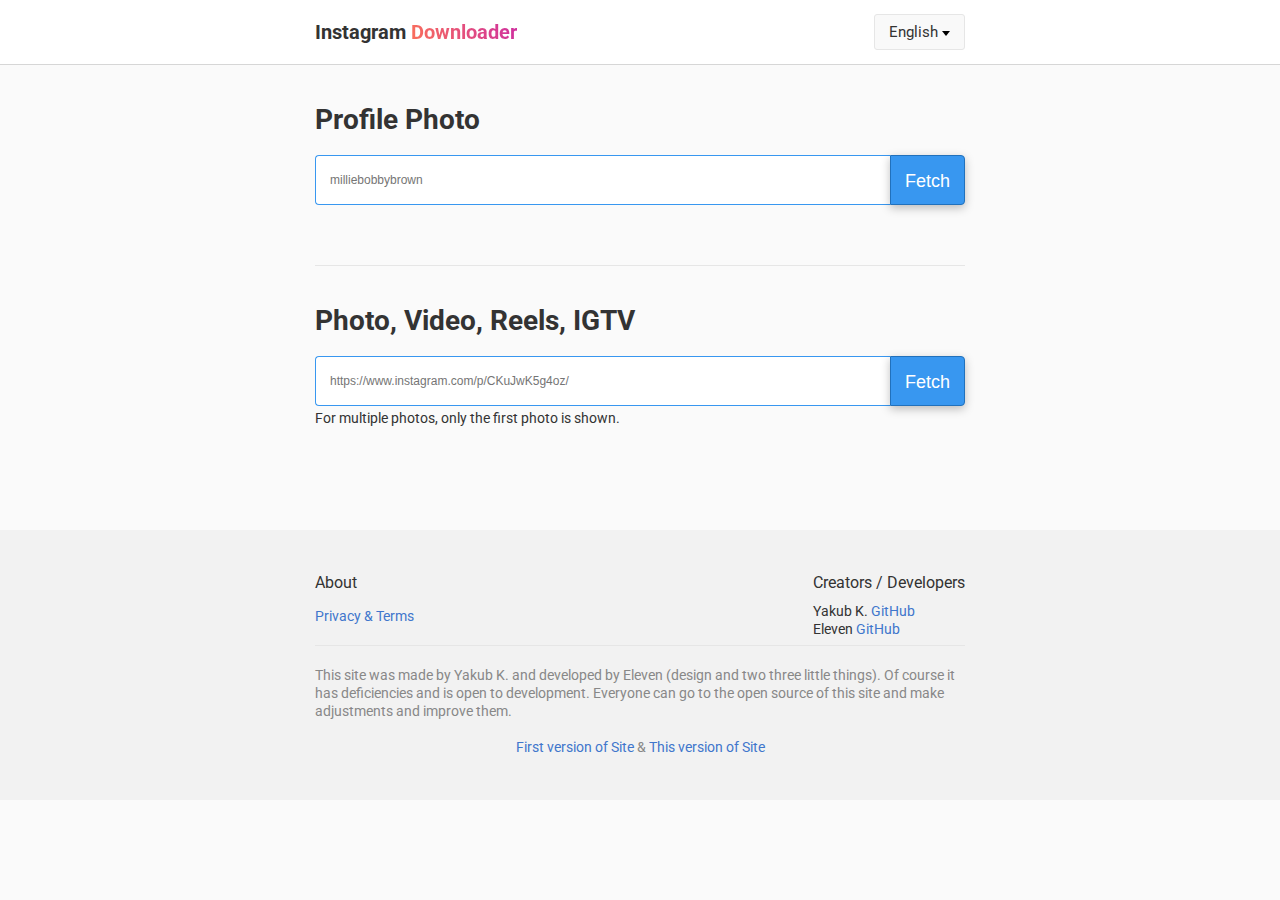
==== commit bdb28e22: "Update en.html" ====
--- a/en.html
+++ b/en.html
@@ -76,13 +76,13 @@
          <div class="inner">
             <nav class="footer__links">
                <ul class="footer-links__group">
-                  <li class="list-title">Bilgi</li>
-                  <li><a href="/#" style="text-decoration:none;">Privacy &amp; Terms</a></li>
+                  <li class="list-title">About</li>
+                  <li><a href="#" style="text-decoration:none;">Privacy &amp; Terms</a></li>
                </ul>
                <div class="follow"><span class="follow__label">Creators / Developers</span>Yakub K. <a target="_blank" rel="noreferrer" href="https://github.com/yakubkrh" style="text-decoration:none;">GitHub</a><br>Eleven <a target="_blank" rel="noreferrer" href="https://github.com/elevenvac" style="text-decoration:none;">GitHub</a></div>
             </nav>
             <div class="footer__about">
-               <div class="copy">Bu site Yakub K. tarafından yapılıp Eleven tarafından geliştirilmiştir (tasarım ve iki üç küçük şeyler). Tabikide Eksikleri vardır ve Gelişime açıktır. Herkes bu sitenin açık kaynağına gidip kendine göre düzenlemeler yapıp, geliştirebilir. <a target="_blank" rel="noreferrer" href="https://github.com/yakubkrh/instagramDownloader" style="text-decoration:none;">Sitenin ilk hali</a> & <a target="_blank" rel="noreferrer" href="https://github.com/elevenvac/instagram-downloader" style="text-decoration:none;">Sitenin bu hali</a></div>
+               <div class="copy">This site was made by Yakub K. and developed by Eleven (design and two three little things). Of course it has deficiencies and is open to development. Everyone can go to the open source of this site and make adjustments and improve them. <br><br><center><a target="_blank" rel="noreferrer" href="https://github.com/yakubkrh/instagramDownloader" style="text-decoration:none;">First version of Site</a> & <a target="_blank" rel="noreferrer" href="https://github.com/elevenvac/instagram-downloader" style="text-decoration:none;">This version of Site</a></center></div>
             </div>
          </div>
       </footer>
@@ -139,11 +139,11 @@
                   var str = "";
                   str += '<div class="card text-center">' + '<img src="' + profilresmi + '" alt="profile-pic" class="profile" style="width:200px;border-radius:5px">' + '<br />';
                   str += '<p class="font-weight-light">' + tamad + '  (' + kullaniciadi + ')' + '</p>' + '<p class="job-title">' + biografi + '</p>';
-                  str += '<a rel="nofollow" href="' + profilresmihd + '&amp;dl=1' + '" class="downloadbutton btn">'+"Profil Fotoğrafını İndir"+ '</a>';
+                  str += '<a rel="nofollow" href="' + profilresmihd + '&amp;dl=1' + '" class="downloadbutton btn">'+"Download Profile Photo"+ '</a>';
                   str += '<div class="container-fluid">' + '<div style="display: inline-flex">';
-                  str += '<div>' + '<h3 class="box-header">' + gonderisayisi + '</h3>' + '<p class="followers">' + "Gonderiler" + '</p>';
-                  str += '</div>' + '&ensp;&ensp;' + '<div>' + '<h3>' + takipettigi + '</h3>' + '<p class="followers">' + "Takip Ettiği" + '</p>' + '</div>' +'&ensp;&ensp;';
-                  str += '<div>' + '<h3>' + takipedenler + '</h3>' + '<p class="followers">' + "Takip Edenler" + '</p>' + '</div>' + '</div>' + '</div>' + '</div>';
+                  str += '<div>' + '<h3 class="box-header">' + gonderisayisi + '</h3>' + '<p class="followers">' + "Posts" + '</p>';
+                  str += '</div>' + '&ensp;&ensp;' + '<div>' + '<h3>' + takipettigi + '</h3>' + '<p class="followers">' + "Following" + '</p>' + '</div>' +'&ensp;&ensp;';
+                  str += '<div>' + '<h3>' + takipedenler + '</h3>' + '<p class="followers">' + "Followers" + '</p>' + '</div>' + '</div>' + '</div>' + '</div>';
                   $('#profilediv').append(str);
                 
                  
@@ -171,41 +171,25 @@
                   var gonderitipi = veri.graphql.shortcode_media.__typename;
                   if (gonderitipi == "GraphVideo") {
                       gonderiurl = veri.graphql.shortcode_media.video_url;
-                      text = "Videoyu İndir";
+                      text = "Download Video";
                       degisecekstr += '<video id="video" width="100%" autoplay="autoplay" loop="loop" muted="muted" controls="" __idm_id__="909815809">' + '<source src="' + gonderiurl + '" type="video/mp4">' + '</video>';
                   }
                   if (gonderitipi == "GraphImage") {
                       gonderiurl = veri.graphql.shortcode_media.display_url;
-                      text = "Fotoğrafı İndir";
+                      text = "Download Photo";
                       degisecekstr += '<img src="' + gonderiurl + '" style="width:100%;border-radius:5px;" class="profilepic img-circle" >';
                   }
                   if (gonderitipi == "GraphSidecar") {
                       gonderiurl = veri.graphql.shortcode_media.display_url;
-                      text = "Fotoğrafı İndir";
+                      text = "Download Photo";
                       degisecekstr += '<img src="' + gonderiurl + '" style="width:100%;border-radius:5px;" class="downloadimage" >';
                   } var str = "";
 
-                 /* str += '<div class="card text-center">' + '<img src="' + gonderiurl + '" alt="profile-pic" class="profile" style="border-radius:5px">' + '<br />';
-                  str += '<p class="font-weight-light">' + fullname + '  (' + username + ')' + '</p>' + '<p class="job-title">' + biografi + '</p>';
-                  str += '<a rel="nofollow" href="' + profilpictureurl + '&amp;dl=1' + '" class="downloadbutton btn">'+"Fotoğrafı İndir"+ '</a>';
-                  str += '<div class="container-fluid">' + '<div style="display: inline-flex">';
-                  str += '<div>' + '<h3 class="box-header">' + gonderisayisi + '</h3>' + '<p class="followers">' + "Gonderiler" + '</p>';
-                  str += '</div>' + '&ensp;&ensp;' + '<div>' + '<h3>' + takipettigi + '</h3>' + '<p class="followers">' + "Takip Ettiği" + '</p>' + '</div>' +'&ensp;&ensp;';
-                  str += '<div>' + '<h3>' + takipedenler + '</h3>' + '<p class="followers">' + "Takip Edenler" + '</p>' + '</div>' + '</div>' + '</div>' + '</div>';
-                  */
                   str += '<div id="data">' + '<center>';
                   str += degisecekstr;
                   str += '<a rel="nofollow" href="' + gonderiurl + '&amp;dl=1' + '<br>' + '"class="downloadbutton btn btn-group-justified">' + text + '</a>';
                   str += '</div>' + '</center>';
-                  /*str += '<div class="card text-center">' + '<img src="' + gonderiurl + '" alt="profile-pic" class="profile" style="border-radius:5px;width:150px;">' + '<br />';
-                  str += '<a rel="nofollow" href="' + gonderiurl + '&amp;dl=1' + '" class="downloadbutton btn btn-group-justified">' + text + '</a>';*/
-                 /* str += '<a href="/"><img class="profilepic img-circle" src="' + profilpictureurl + '">' + '</a>';
-                  str += '<a href="#" class="profilename">' + fullname + '</a>' + '<br>';
-                  str += '<a href="#" class="username">' + '<span id="username" class="text-muted">' + username + '</span>' + '</a>' + '</div>';
-                  str += '<div id="data">';
-                  str += degisecekstr;
-                  str += '<a rel="nofollow" href="' + gonderiurl + '&amp;dl=1' + '" class="downloadbutton btn btn-group-justified">' + text + '</a>';
-                  */str += '</div>';
+                  str += '</div>';
                   $('#videodiv').append(str);
               })
           });
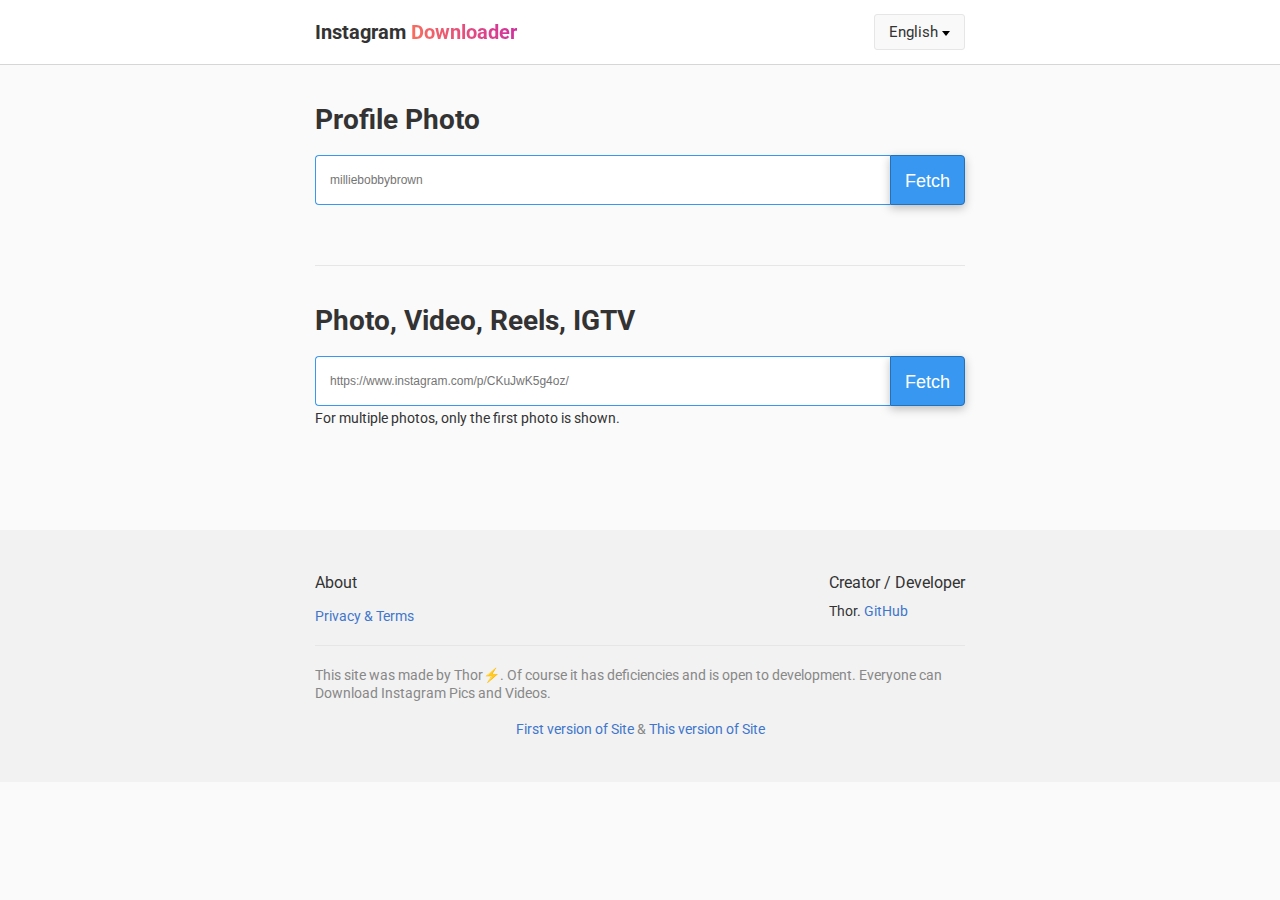
==== commit 0b7ed5e6: "Update en.html" ====
--- a/en.html
+++ b/en.html
@@ -16,7 +16,7 @@
         width: 100%;
         height: 100%;
         overflow: visible;
-        background: #fff3ff url('https://i.pinimg.com/originals/fc/a6/b0/fca6b039de48f77a42c71747049d02ed.gif') no-repeat center center;
+        background: #fff url('https://i.pinimg.com/originals/35/d6/8b/35d68be1a596880a5b298bf299bb179a.gif') no-repeat center center;
         }
      </style>
      <script src="https://code.jquery.com/jquery-1.10.2.js"></script>
@@ -42,6 +42,7 @@
                      <span class="has-items" role="button" tabindex="0" aria-expanded="false" aria-describedby="wcag-lang">English</span>
                      <ul>
                         <li><a class="current" href="#currentLang">English</a></li>
+                        <li><a href="/es.html">Español</a></li>
                         <li><a href="/tr.html">Türkçe</a></li>
                      </ul>
                   </li>
@@ -51,8 +52,8 @@
       </div>
       <div class="container-top">
          <h1 class="title">Profile Photo</h1>
-         <form class="js-downloader downloader" action="/api/get" method="post" onsubmit="event.preventDefault();">
-            <div class="downloader__group"><input class="js-downloader__input downloader__input" type="text" id="kullaniciAdi" name="url" placeholder="milliebobbybrown"></div>
+         <form class="js-downloader downloader" method="post" onsubmit="event.preventDefault();">
+            <div class="downloader__group"><input required="" class="js-downloader__input downloader__input" type="text" id="kullaniciAdi" name="url" placeholder="milliebobbybrown"></div>
             <div class="downloader__actions"><span class="js-clear downloader__clear icon-close" tabindex="0" role="button"></span><button id="goruntule" class="button downloader__btn">Fetch</button></div>
          </form>
          <div class="row" style="margin-top:20px">
@@ -65,8 +66,8 @@
       </div>
       <div class="container-top">
         <h1 class="title">Photo, Video, Reels, IGTV</h1>
-        <form class="js-downloader downloader" action="/api/get" method="post" onsubmit="event.preventDefault();">
-           <div class="downloader__group"><input class="js-downloader__input downloader__input" type="text" id="picvid" name="url" placeholder="https://www.instagram.com/p/CKuJwK5g4oz/"><label class="downloader__help" for="instalink">For multiple photos, only the first photo is shown.</label></div>
+        <form class="js-downloader downloader" method="post" onsubmit="event.preventDefault();">
+           <div class="downloader__group"><input required="" class="js-downloader__input downloader__input" type="url" id="picvid" name="url" placeholder="https://www.instagram.com/p/CKuJwK5g4oz/"><label class="downloader__help" for="instalink">For multiple photos, only the first photo is shown.</label></div>
            <div class="downloader__actions"><span class="js-clear downloader__clear icon-close" tabindex="0" role="button"></span><button id="indir" class="button downloader__btn">Fetch</button></div>
         </form>
         <div class="row" id="videodiv" style="margin-top:20px">
@@ -79,10 +80,10 @@
                   <li class="list-title">About</li>
                   <li><a href="#" style="text-decoration:none;">Privacy &amp; Terms</a></li>
                </ul>
-               <div class="follow"><span class="follow__label">Creators / Developers</span>Yakub K. <a target="_blank" rel="noreferrer" href="https://github.com/yakubkrh" style="text-decoration:none;">GitHub</a><br>Eleven <a target="_blank" rel="noreferrer" href="https://github.com/elevenvac" style="text-decoration:none;">GitHub</a></div>
+               <div class="follow"><span class="follow__label">Creator / Developer</span>Thor. <a target="_blank" rel="noreferrer" href="https://github.com/dshowss" style="text-decoration:none;">GitHub</a>
             </nav>
             <div class="footer__about">
-               <div class="copy">This site was made by Yakub K. and developed by Eleven (design and two three little things). Of course it has deficiencies and is open to development. Everyone can go to the open source of this site and make adjustments and improve them. <br><br><center><a target="_blank" rel="noreferrer" href="https://github.com/yakubkrh/instagramDownloader" style="text-decoration:none;">First version of Site</a> & <a target="_blank" rel="noreferrer" href="https://github.com/elevenvac/instagram-downloader" style="text-decoration:none;">This version of Site</a></center></div>
+               <div class="copy">This site was made by Thor⚡. Of course it has deficiencies and is open to development. Everyone can Download Instagram Pics and Videos. <br><br><center><a target="_blank" rel="noreferrer" href="https://github.com/dshowss/instagramDownloader" style="text-decoration:none;">First version of Site</a> & <a target="_blank" rel="noreferrer" href="https://github.com/elevenvac/instagram-downloader" style="text-decoration:none;">This version of Site</a></center></div>
             </div>
          </div>
       </footer>
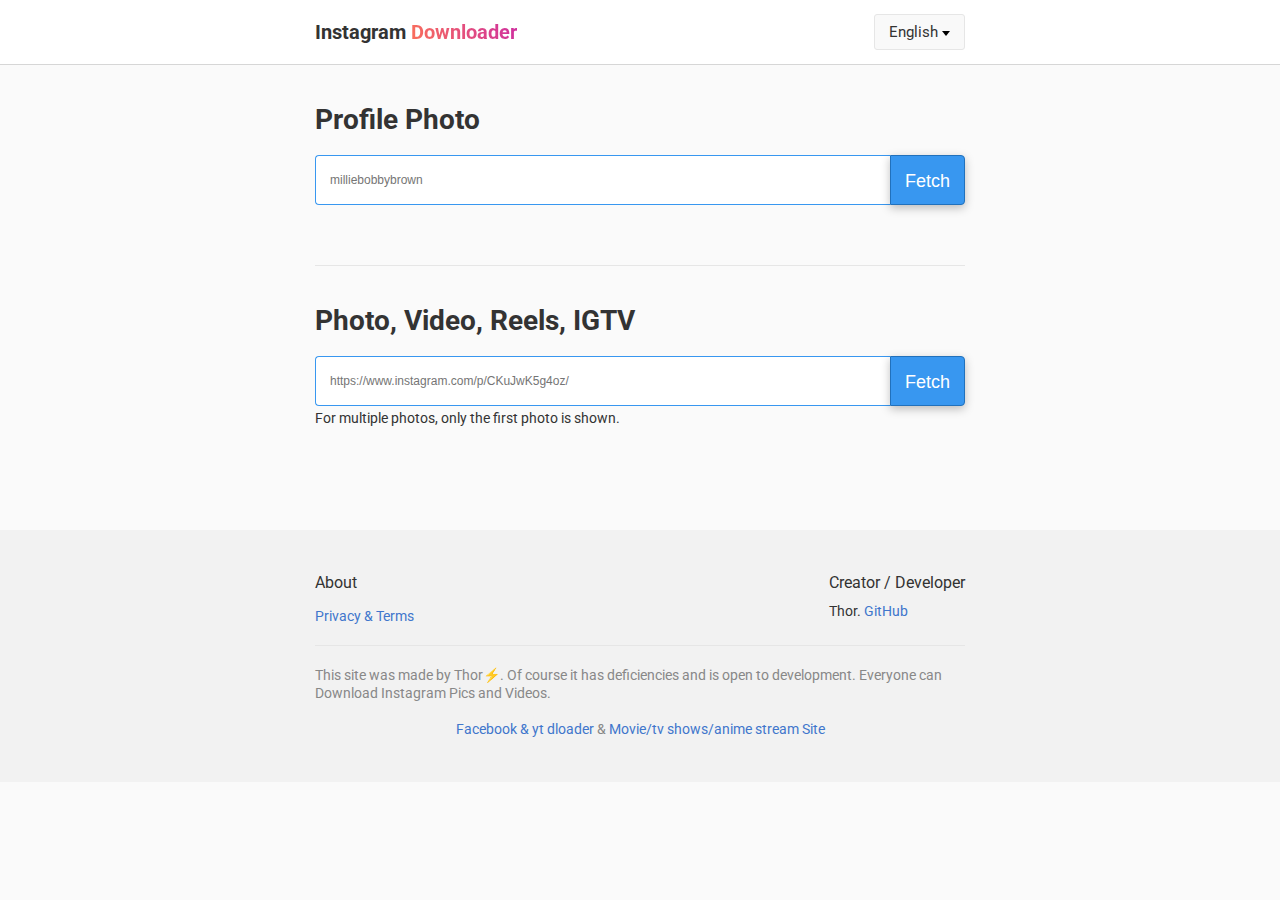
==== commit fbbb98a7: "Update en.html" ====
--- a/en.html
+++ b/en.html
@@ -83,7 +83,7 @@
                <div class="follow"><span class="follow__label">Creator / Developer</span>Thor. <a target="_blank" rel="noreferrer" href="https://github.com/dshowss" style="text-decoration:none;">GitHub</a>
             </nav>
             <div class="footer__about">
-               <div class="copy">This site was made by Thor⚡. Of course it has deficiencies and is open to development. Everyone can Download Instagram Pics and Videos. <br><br><center><a target="_blank" rel="noreferrer" href="https://github.com/dshowss/instagramDownloader" style="text-decoration:none;">First version of Site</a> & <a target="_blank" rel="noreferrer" href="https://github.com/elevenvac/instagram-downloader" style="text-decoration:none;">This version of Site</a></center></div>
+               <div class="copy">This site was made by Thor⚡. Of course it has deficiencies and is open to development. Everyone can Download Instagram Pics and Videos. <br><br><center><a target="_blank" rel="noreferrer" href="https://video-dl-thor.vercel.app/" style="text-decoration:none;">Facebook & yt dloader</a> & <a target="_blank" rel="noreferrer" href="https://flixpro.dsmmovies.tk/" style="text-decoration:none;">Movie/tv shows/anime stream Site</a></center></div>
             </div>
          </div>
       </footer>
